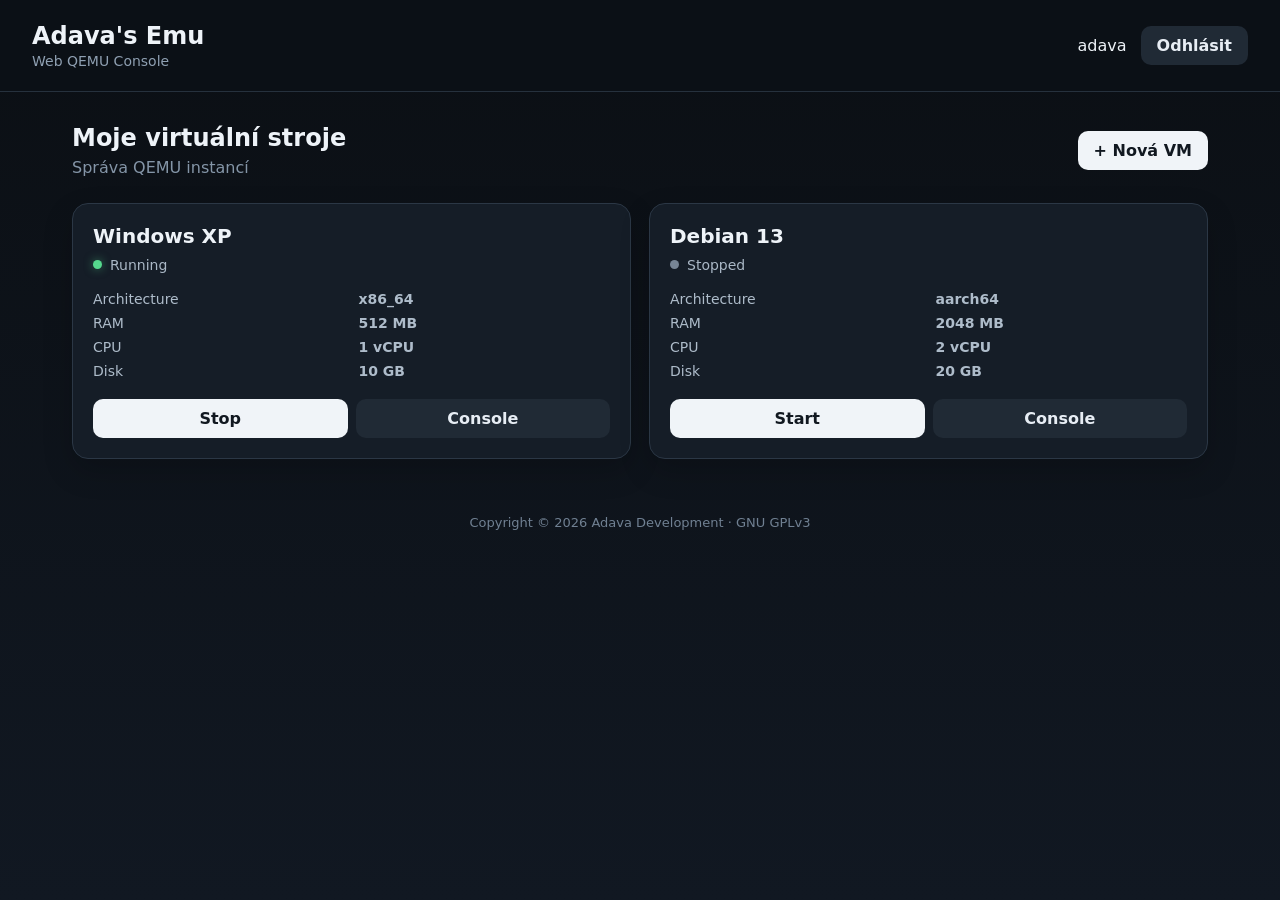
==== frontend/index.html @ 4967aa51 "Fixed docker." ====
<!DOCTYPE html>
<html lang="cs">
<head>
  <meta charset="UTF-8">
  <meta name="viewport" content="width=device-width, initial-scale=1.0">
  <title>Adava's Emu</title>
  <link rel="stylesheet" href="style.css">
</head>
<body>
  <header class="topbar">
    <div>
      <h1>Adava's Emu</h1>
      <p>Web QEMU Console</p>
    </div>
    <div class="user">
      <span>adava</span>
      <button class="secondary">Odhlásit</button>
    </div>
  </header>

  <main>
    <section class="toolbar">
      <div>
        <h2>Moje virtuální stroje</h2>
        <p>Správa QEMU instancí</p>
      </div>
      <button id="newVmBtn">+ Nová VM</button>
    </section>

    <section id="vmGrid" class="vm-grid"></section>
  </main>

  <dialog id="vmDialog">
    <form id="vmForm">
      <h2>Vytvořit virtuální stroj</h2>

      <label>
        Název
        <input id="vmName" type="text" value="Nová VM" required>
      </label>

      <label>
        Architektura
        <select id="vmArch">
          <option value="x86_64">x86_64</option>
          <option value="i386">i386</option>
          <option value="aarch64">aarch64</option>
          <option value="arm">arm</option>
        </select>
      </label>

      <label>
        RAM
        <select id="vmRam">
          <option value="256">256 MB</option>
          <option value="512" selected>512 MB</option>
          <option value="1024">1 GB</option>
          <option value="2048">2 GB</option>
          <option value="4096">4 GB</option>
        </select>
      </label>

      <label>
        CPU
        <select id="vmCpu">
          <option value="1">1 vCPU</option>
          <option value="2">2 vCPU</option>
          <option value="4">4 vCPU</option>
        </select>
      </label>

      <label>
        Disk
        <select id="vmDisk">
          <option value="5">5 GB</option>
          <option value="10" selected>10 GB</option>
          <option value="20">20 GB</option>
          <option value="40">40 GB</option>
        </select>
      </label>

      <div class="dialog-actions">
        <button type="button" class="secondary" id="cancelBtn">Zrušit</button>
        <button type="submit">Vytvořit</button>
      </div>
    </form>
  </dialog>

  <dialog id="consoleDialog" class="console-dialog">
    <div class="console-window">
      <div class="console-header">
        <strong id="consoleTitle">VM Console</strong>
        <button id="closeConsole" class="secondary">Zavřít</button>
      </div>
      <div class="screen">
        <div>
          <div class="screen-title">Adava's Emu Console</div>
          <div class="screen-subtitle">noVNC / QEMU output placeholder</div>
        </div>
      </div>
    </div>
  </dialog>

  <footer>
    Copyright © 2026 Adava Development · GNU GPLv3
  </footer>

  <script src="app.js"></script>
</body>
</html>
---- frontend/style.css ----
* {
  box-sizing: border-box;
}

:root {
  font-family: Inter, system-ui, sans-serif;
  background: #0b0f14;
  color: #eef3f8;
}

body {
  margin: 0;
  min-height: 100vh;
  background: linear-gradient(180deg, #0b0f14 0%, #111822 100%);
}

button, input, select {
  font: inherit;
}

button {
  border: 0;
  border-radius: 10px;
  padding: 10px 16px;
  background: #f0f4f8;
  color: #111820;
  font-weight: 700;
  cursor: pointer;
}

button:hover {
  filter: brightness(0.92);
}

button.secondary {
  background: #202a35;
  color: #e7edf4;
}

.topbar {
  display: flex;
  align-items: center;
  justify-content: space-between;
  padding: 22px 32px;
  border-bottom: 1px solid #26313d;
  background: rgba(12, 17, 23, 0.92);
  position: sticky;
  top: 0;
  backdrop-filter: blur(10px);
}

.topbar h1 {
  margin: 0;
  font-size: 24px;
}

.topbar p {
  margin: 3px 0 0;
  color: #8fa0b2;
  font-size: 14px;
}

.user {
  display: flex;
  gap: 14px;
  align-items: center;
}

main {
  max-width: 1200px;
  margin: 0 auto;
  padding: 32px;
}

.toolbar {
  display: flex;
  justify-content: space-between;
  gap: 24px;
  align-items: center;
  margin-bottom: 26px;
}

.toolbar h2 {
  margin: 0;
}

.toolbar p {
  margin: 6px 0 0;
  color: #8495a7;
}

.vm-grid {
  display: grid;
  grid-template-columns: repeat(auto-fit, minmax(300px, 1fr));
  gap: 18px;
}

.vm-card {
  background: #151d27;
  border: 1px solid #2b3745;
  border-radius: 16px;
  padding: 20px;
  box-shadow: 0 12px 30px rgba(0,0,0,.18);
}

.vm-card h3 {
  margin: 0 0 6px;
  font-size: 20px;
}

.status {
  display: inline-flex;
  align-items: center;
  gap: 8px;
  margin-bottom: 18px;
  font-size: 14px;
  color: #aab8c6;
}

.status-dot {
  width: 9px;
  height: 9px;
  border-radius: 50%;
  background: #778595;
}

.running .status-dot {
  background: #55d98d;
  box-shadow: 0 0 10px rgba(85,217,141,.5);
}

.vm-specs {
  display: grid;
  grid-template-columns: 1fr 1fr;
  gap: 8px 14px;
  color: #aebcca;
  font-size: 14px;
  margin-bottom: 20px;
}

.vm-actions {
  display: flex;
  gap: 8px;
  flex-wrap: wrap;
}

.vm-actions button {
  flex: 1;
  min-width: 90px;
}

dialog {
  border: 1px solid #314050;
  border-radius: 16px;
  background: #121922;
  color: #eef3f8;
  padding: 0;
}

dialog::backdrop {
  background: rgba(0,0,0,.7);
}

#vmForm {
  width: min(420px, 90vw);
  padding: 24px;
}

#vmForm h2 {
  margin-top: 0;
}

label {
  display: grid;
  gap: 6px;
  margin: 14px 0;
  color: #b7c4d1;
}

input, select {
  width: 100%;
  border: 1px solid #334252;
  border-radius: 10px;
  background: #0e141b;
  color: #f4f7fa;
  padding: 10px;
}

.dialog-actions {
  display: flex;
  justify-content: flex-end;
  gap: 10px;
  margin-top: 22px;
}

.console-dialog {
  width: min(1000px, 94vw);
}

.console-window {
  padding: 16px;
}

.console-header {
  display: flex;
  justify-content: space-between;
  align-items: center;
  margin-bottom: 14px;
}

.screen {
  aspect-ratio: 4 / 3;
  display: grid;
  place-items: center;
  background:
    radial-gradient(circle at 50% 50%, rgba(255,255,255,.06), transparent 42%),
    #020304;
  border: 1px solid #2d3945;
  border-radius: 10px;
  color: #d8e0e8;
  text-align: center;
}

.screen-title {
  font-size: 26px;
  margin-bottom: 8px;
}

.screen-subtitle {
  color: #6f7d8b;
}

footer {
  text-align: center;
  padding: 24px;
  color: #708092;
  font-size: 13px;
}

@media (max-width: 640px) {
  .topbar, .toolbar {
    align-items: flex-start;
    flex-direction: column;
  }

  main {
    padding: 22px;
  }
}
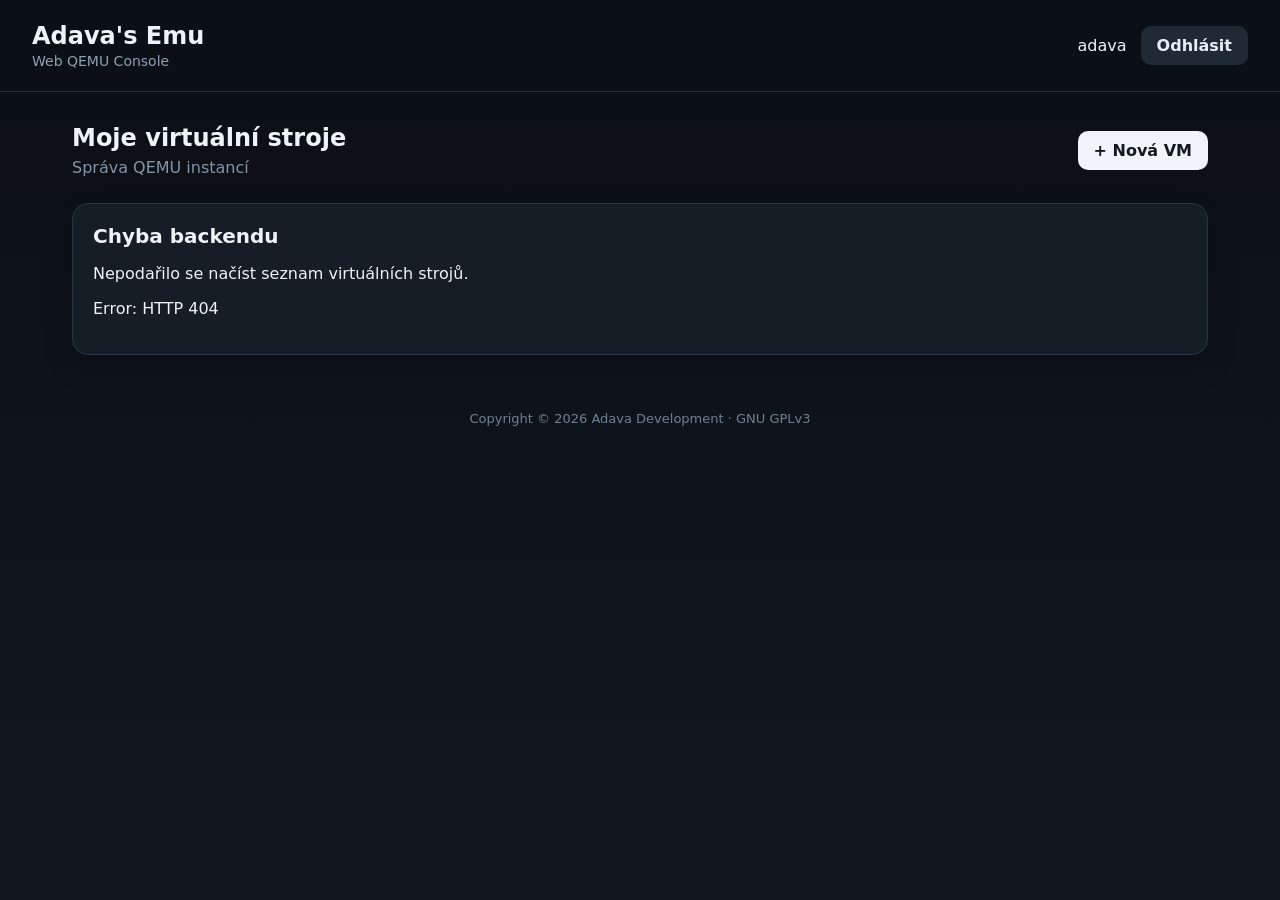
==== commit e9c1f238: "Added in-web vnc support." ====
--- a/frontend/index.html
+++ b/frontend/index.html
@@ -87,19 +87,20 @@
   </dialog>
 
   <dialog id="consoleDialog" class="console-dialog">
-    <div class="console-window">
-      <div class="console-header">
-        <strong id="consoleTitle">VM Console</strong>
-        <button id="closeConsole" class="secondary">Zavřít</button>
-      </div>
-      <div class="screen">
-        <div>
-          <div class="screen-title">Adava's Emu Console</div>
-          <div class="screen-subtitle">noVNC / QEMU output placeholder</div>
-        </div>
-      </div>
-    </div>
-  </dialog>
+	  <div class="console-window">
+		<div class="console-header">
+		  <strong id="consoleTitle">VM Console</strong>
+		  <button id="closeConsole" class="secondary">Zavřít</button>
+		</div>
+
+		<iframe
+		  id="consoleFrame"
+		  class="console-frame"
+		  src=""
+		  allow="clipboard-read; clipboard-write"
+		></iframe>
+	  </div>
+	</dialog>
 
   <footer>
     Copyright © 2026 Adava Development · GNU GPLv3
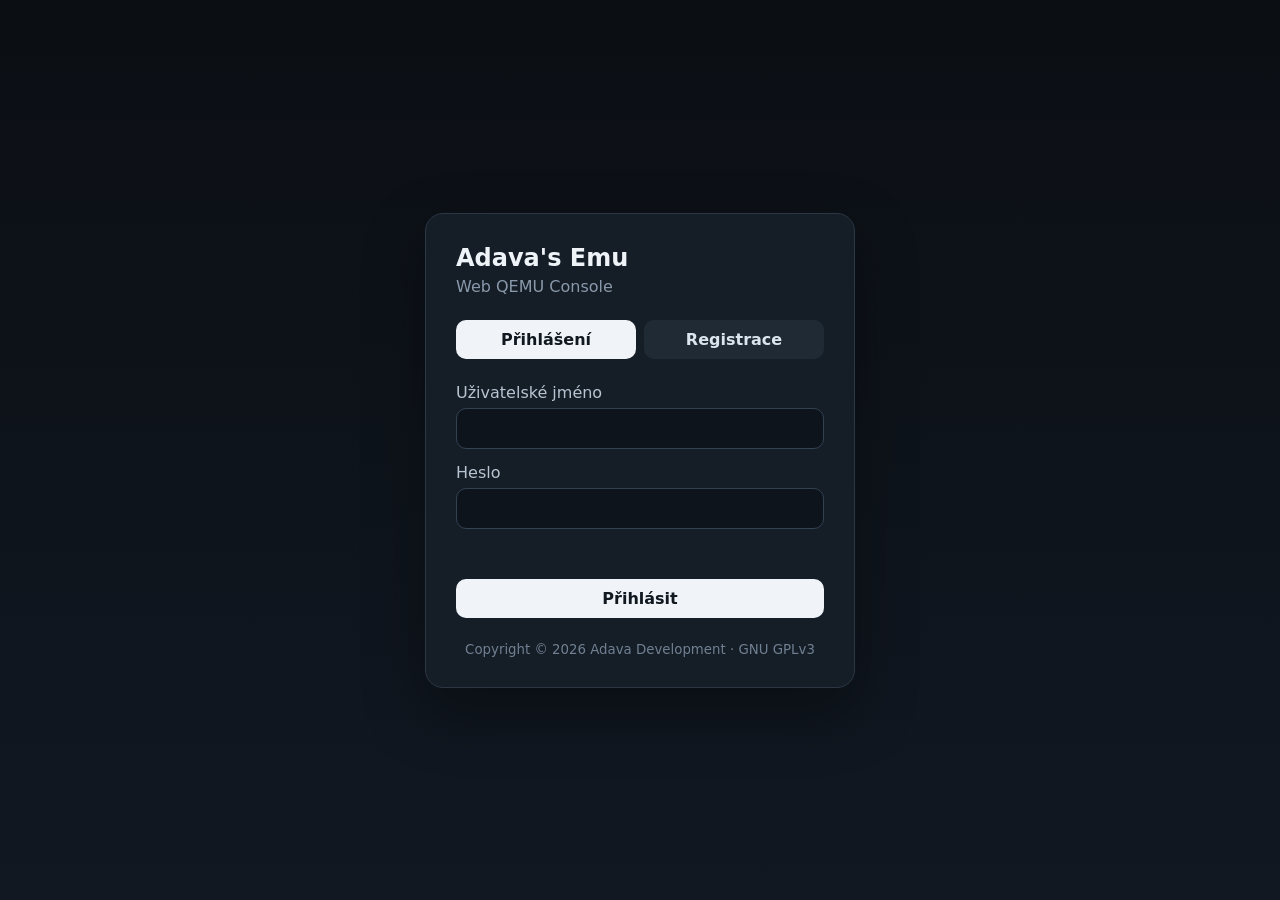
==== commit 83c1928d: "Added multiuser support." ====
--- a/frontend/index.html
+++ b/frontend/index.html
@@ -7,28 +7,63 @@
   <link rel="stylesheet" href="style.css">
 </head>
 <body>
-  <header class="topbar">
-    <div>
+  <section id="authView" class="auth-view">
+    <div class="auth-card">
       <h1>Adava's Emu</h1>
       <p>Web QEMU Console</p>
+
+      <div class="auth-tabs">
+        <button id="loginTab" class="auth-tab active" type="button">Přihlášení</button>
+        <button id="registerTab" class="auth-tab" type="button">Registrace</button>
+      </div>
+
+      <form id="authForm">
+        <label>
+          Uživatelské jméno
+          <input id="authUsername" autocomplete="username" minlength="3" maxlength="32" required>
+        </label>
+
+        <label>
+          Heslo
+          <input id="authPassword" type="password" autocomplete="current-password" minlength="8" required>
+        </label>
+
+        <div id="authError" class="error-message"></div>
+        <button id="authSubmit" type="submit">Přihlásit</button>
+      </form>
+
+      <small>Copyright © 2026 Adava Development · GNU GPLv3</small>
     </div>
-    <div class="user">
-      <span>adava</span>
-      <button class="secondary">Odhlásit</button>
-    </div>
-  </header>
+  </section>
 
-  <main>
-    <section class="toolbar">
+  <div id="appView" class="hidden">
+    <header class="topbar">
       <div>
-        <h2>Moje virtuální stroje</h2>
-        <p>Správa QEMU instancí</p>
+        <h1>Adava's Emu</h1>
+        <p>Web QEMU Console</p>
       </div>
-      <button id="newVmBtn">+ Nová VM</button>
-    </section>
+      <div class="user">
+        <span id="currentUsername"></span>
+        <button id="logoutBtn" class="secondary">Odhlásit</button>
+      </div>
+    </header>
 
-    <section id="vmGrid" class="vm-grid"></section>
-  </main>
+    <main>
+      <section class="toolbar">
+        <div>
+          <h2>Moje virtuální stroje</h2>
+          <p>Každý účet má vlastní VM a disky.</p>
+        </div>
+        <button id="newVmBtn">+ Nová VM</button>
+      </section>
+
+      <section id="vmGrid" class="vm-grid"></section>
+    </main>
+
+    <footer>
+      Copyright © 2026 Adava Development · GNU GPLv3
+    </footer>
+  </div>
 
   <dialog id="vmDialog">
     <form id="vmForm">
@@ -36,7 +71,7 @@
 
       <label>
         Název
-        <input id="vmName" type="text" value="Nová VM" required>
+        <input id="vmName" type="text" value="Nová VM" maxlength="64" required>
       </label>
 
       <label>
@@ -44,8 +79,6 @@
         <select id="vmArch">
           <option value="x86_64">x86_64</option>
           <option value="i386">i386</option>
-          <option value="aarch64">aarch64</option>
-          <option value="arm">arm</option>
         </select>
       </label>
 
@@ -70,12 +103,13 @@
       </label>
 
       <label>
-        Disk
+        Systémový disk
         <select id="vmDisk">
           <option value="5">5 GB</option>
           <option value="10" selected>10 GB</option>
           <option value="20">20 GB</option>
           <option value="40">40 GB</option>
+          <option value="80">80 GB</option>
         </select>
       </label>
 
@@ -86,25 +120,54 @@
     </form>
   </dialog>
 
+  <dialog id="diskDialog" class="disk-dialog">
+    <div class="dialog-body">
+      <div class="dialog-title-row">
+        <h2 id="diskDialogTitle">Disky</h2>
+        <button id="closeDiskDialog" class="secondary" type="button">Zavřít</button>
+      </div>
+
+      <div id="diskList" class="disk-list"></div>
+
+      <form id="diskForm" class="disk-form">
+        <h3>Přidat disk</h3>
+        <label>
+          Název
+          <input id="diskName" value="Data disk" maxlength="64" required>
+        </label>
+        <label>
+          Velikost
+          <select id="diskSize">
+            <option value="5">5 GB</option>
+            <option value="10" selected>10 GB</option>
+            <option value="20">20 GB</option>
+            <option value="40">40 GB</option>
+            <option value="80">80 GB</option>
+          </select>
+        </label>
+        <button type="submit">Přidat disk</button>
+      </form>
+    </div>
+  </dialog>
+
   <dialog id="consoleDialog" class="console-dialog">
-	  <div class="console-window">
-		<div class="console-header">
-		  <strong id="consoleTitle">VM Console</strong>
-		  <button id="closeConsole" class="secondary">Zavřít</button>
-		</div>
+    <div id="consoleWindow" class="console-window">
+      <div class="console-header">
+        <strong id="consoleTitle">VM Console</strong>
+        <div class="console-actions">
+          <button id="maximizeConsole" class="secondary" type="button">Maximalizovat</button>
+          <button id="closeConsole" class="secondary" type="button">Zavřít</button>
+        </div>
+      </div>
 
-		<iframe
-		  id="consoleFrame"
-		  class="console-frame"
-		  src=""
-		  allow="clipboard-read; clipboard-write"
-		></iframe>
-	  </div>
-	</dialog>
-
-  <footer>
-    Copyright © 2026 Adava Development · GNU GPLv3
-  </footer>
+      <iframe
+        id="consoleFrame"
+        class="console-frame"
+        src=""
+        allow="clipboard-read; clipboard-write; fullscreen"
+      ></iframe>
+    </div>
+  </dialog>
 
   <script src="app.js"></script>
 </body>
--- a/frontend/style.css
+++ b/frontend/style.css
@@ -14,7 +14,13 @@
   background: linear-gradient(180deg, #0b0f14 0%, #111822 100%);
 }
 
-button, input, select {
+.hidden {
+  display: none !important;
+}
+
+button,
+input,
+select {
   font: inherit;
 }
 
@@ -28,8 +34,13 @@
   cursor: pointer;
 }
 
-button:hover {
+button:hover:not(:disabled) {
   filter: brightness(0.92);
+}
+
+button:disabled {
+  opacity: .45;
+  cursor: not-allowed;
 }
 
 button.secondary {
@@ -37,15 +48,86 @@
   color: #e7edf4;
 }
 
+button.danger {
+  background: #5a2228;
+  color: #fff;
+}
+
+button.compact {
+  padding: 7px 11px;
+}
+
+.auth-view {
+  min-height: 100vh;
+  display: grid;
+  place-items: center;
+  padding: 24px;
+}
+
+.auth-card {
+  width: min(430px, 100%);
+  padding: 30px;
+  background: #151d27;
+  border: 1px solid #2b3745;
+  border-radius: 18px;
+  box-shadow: 0 24px 60px rgba(0, 0, 0, .35);
+}
+
+.auth-card h1 {
+  margin: 0;
+}
+
+.auth-card > p {
+  margin-top: 5px;
+  color: #8999aa;
+}
+
+.auth-card small {
+  display: block;
+  margin-top: 24px;
+  color: #708092;
+  text-align: center;
+}
+
+.auth-tabs {
+  display: grid;
+  grid-template-columns: 1fr 1fr;
+  gap: 8px;
+  margin: 24px 0;
+}
+
+.auth-tab {
+  background: #202a35;
+  color: #dce5ed;
+}
+
+.auth-tab.active {
+  background: #f0f4f8;
+  color: #111820;
+}
+
+#authSubmit {
+  width: 100%;
+  margin-top: 8px;
+}
+
+.error-message {
+  min-height: 20px;
+  margin: 8px 0;
+  color: #ff9a9a;
+  font-size: 14px;
+}
+
 .topbar {
   display: flex;
   align-items: center;
   justify-content: space-between;
   padding: 22px 32px;
   border-bottom: 1px solid #26313d;
-  background: rgba(12, 17, 23, 0.92);
+  background: rgba(12, 17, 23, .92);
   position: sticky;
   top: 0;
+  z-index: 10;
   backdrop-filter: blur(10px);
 }
 
@@ -91,7 +173,7 @@
 
 .vm-grid {
   display: grid;
-  grid-template-columns: repeat(auto-fit, minmax(300px, 1fr));
+  grid-template-columns: repeat(auto-fit, minmax(310px, 1fr));
   gap: 18px;
 }
 
@@ -100,12 +182,19 @@
   border: 1px solid #2b3745;
   border-radius: 16px;
   padding: 20px;
-  box-shadow: 0 12px 30px rgba(0,0,0,.18);
+  box-shadow: 0 12px 30px rgba(0, 0, 0, .18);
 }
 
 .vm-card h3 {
   margin: 0 0 6px;
   font-size: 20px;
+}
+
+.vm-card-title {
+  display: flex;
+  justify-content: space-between;
+  gap: 12px;
+  align-items: flex-start;
 }
 
 .status {
@@ -126,7 +215,7 @@
 
 .running .status-dot {
   background: #55d98d;
-  box-shadow: 0 0 10px rgba(85,217,141,.5);
+  box-shadow: 0 0 10px rgba(85, 217, 141, .5);
 }
 
 .vm-specs {
@@ -147,6 +236,10 @@
 .vm-actions button {
   flex: 1;
   min-width: 90px;
+}
+
+.empty-card {
+  color: #aebcca;
 }
 
 dialog {
@@ -158,15 +251,17 @@
 }
 
 dialog::backdrop {
-  background: rgba(0,0,0,.7);
-}
-
-#vmForm {
-  width: min(420px, 90vw);
+  background: rgba(0, 0, 0, .72);
+}
+
+#vmForm,
+.dialog-body {
+  width: min(470px, 92vw);
   padding: 24px;
 }
 
-#vmForm h2 {
+#vmForm h2,
+.dialog-body h2 {
   margin-top: 0;
 }
 
@@ -177,7 +272,8 @@
   color: #b7c4d1;
 }
 
-input, select {
+input,
+select {
   width: 100%;
   border: 1px solid #334252;
   border-radius: 10px;
@@ -186,48 +282,95 @@
   padding: 10px;
 }
 
+.dialog-actions,
+.dialog-title-row,
+.console-header {
+  display: flex;
+  justify-content: space-between;
+  align-items: center;
+  gap: 10px;
+}
+
 .dialog-actions {
-  display: flex;
   justify-content: flex-end;
+  margin-top: 22px;
+}
+
+.disk-list {
+  display: grid;
   gap: 10px;
-  margin-top: 22px;
+  margin: 18px 0 24px;
+}
+
+.disk-row {
+  display: flex;
+  align-items: center;
+  justify-content: space-between;
+  gap: 14px;
+  padding: 12px;
+  background: #0e141b;
+  border: 1px solid #293746;
+  border-radius: 10px;
+}
+
+.disk-row div {
+  display: grid;
+  gap: 3px;
+}
+
+.disk-row span,
+.hint {
+  color: #8293a4;
+  font-size: 13px;
+}
+
+.disk-form {
+  border-top: 1px solid #293746;
+  padding-top: 12px;
 }
 
 .console-dialog {
-  width: min(1000px, 94vw);
+  width: min(1200px, 96vw);
+  max-width: none;
 }
 
 .console-window {
   padding: 16px;
+  width: 100%;
+  background: #121922;
 }
 
 .console-header {
-  display: flex;
-  justify-content: space-between;
-  align-items: center;
   margin-bottom: 14px;
 }
 
-.screen {
-  aspect-ratio: 4 / 3;
-  display: grid;
-  place-items: center;
-  background:
-    radial-gradient(circle at 50% 50%, rgba(255,255,255,.06), transparent 42%),
-    #020304;
+.console-actions {
+  display: flex;
+  gap: 8px;
+}
+
+.console-frame {
+  width: 100%;
+  height: min(78vh, 900px);
+  display: block;
   border: 1px solid #2d3945;
   border-radius: 10px;
-  color: #d8e0e8;
-  text-align: center;
-}
-
-.screen-title {
-  font-size: 26px;
-  margin-bottom: 8px;
-}
-
-.screen-subtitle {
-  color: #6f7d8b;
+  background: #000;
+}
+
+.console-window:fullscreen {
+  width: 100vw;
+  height: 100vh;
+  padding: 12px;
+  display: flex;
+  flex-direction: column;
+  border-radius: 0;
+}
+
+.console-window:fullscreen .console-frame {
+  flex: 1;
+  height: auto;
+  min-height: 0;
 }
 
 footer {
@@ -238,7 +381,8 @@
 }
 
 @media (max-width: 640px) {
-  .topbar, .toolbar {
+  .topbar,
+  .toolbar {
     align-items: flex-start;
     flex-direction: column;
   }
@@ -246,4 +390,9 @@
   main {
     padding: 22px;
   }
-}
+
+  .console-header {
+    align-items: flex-start;
+    flex-direction: column;
+  }
+}
